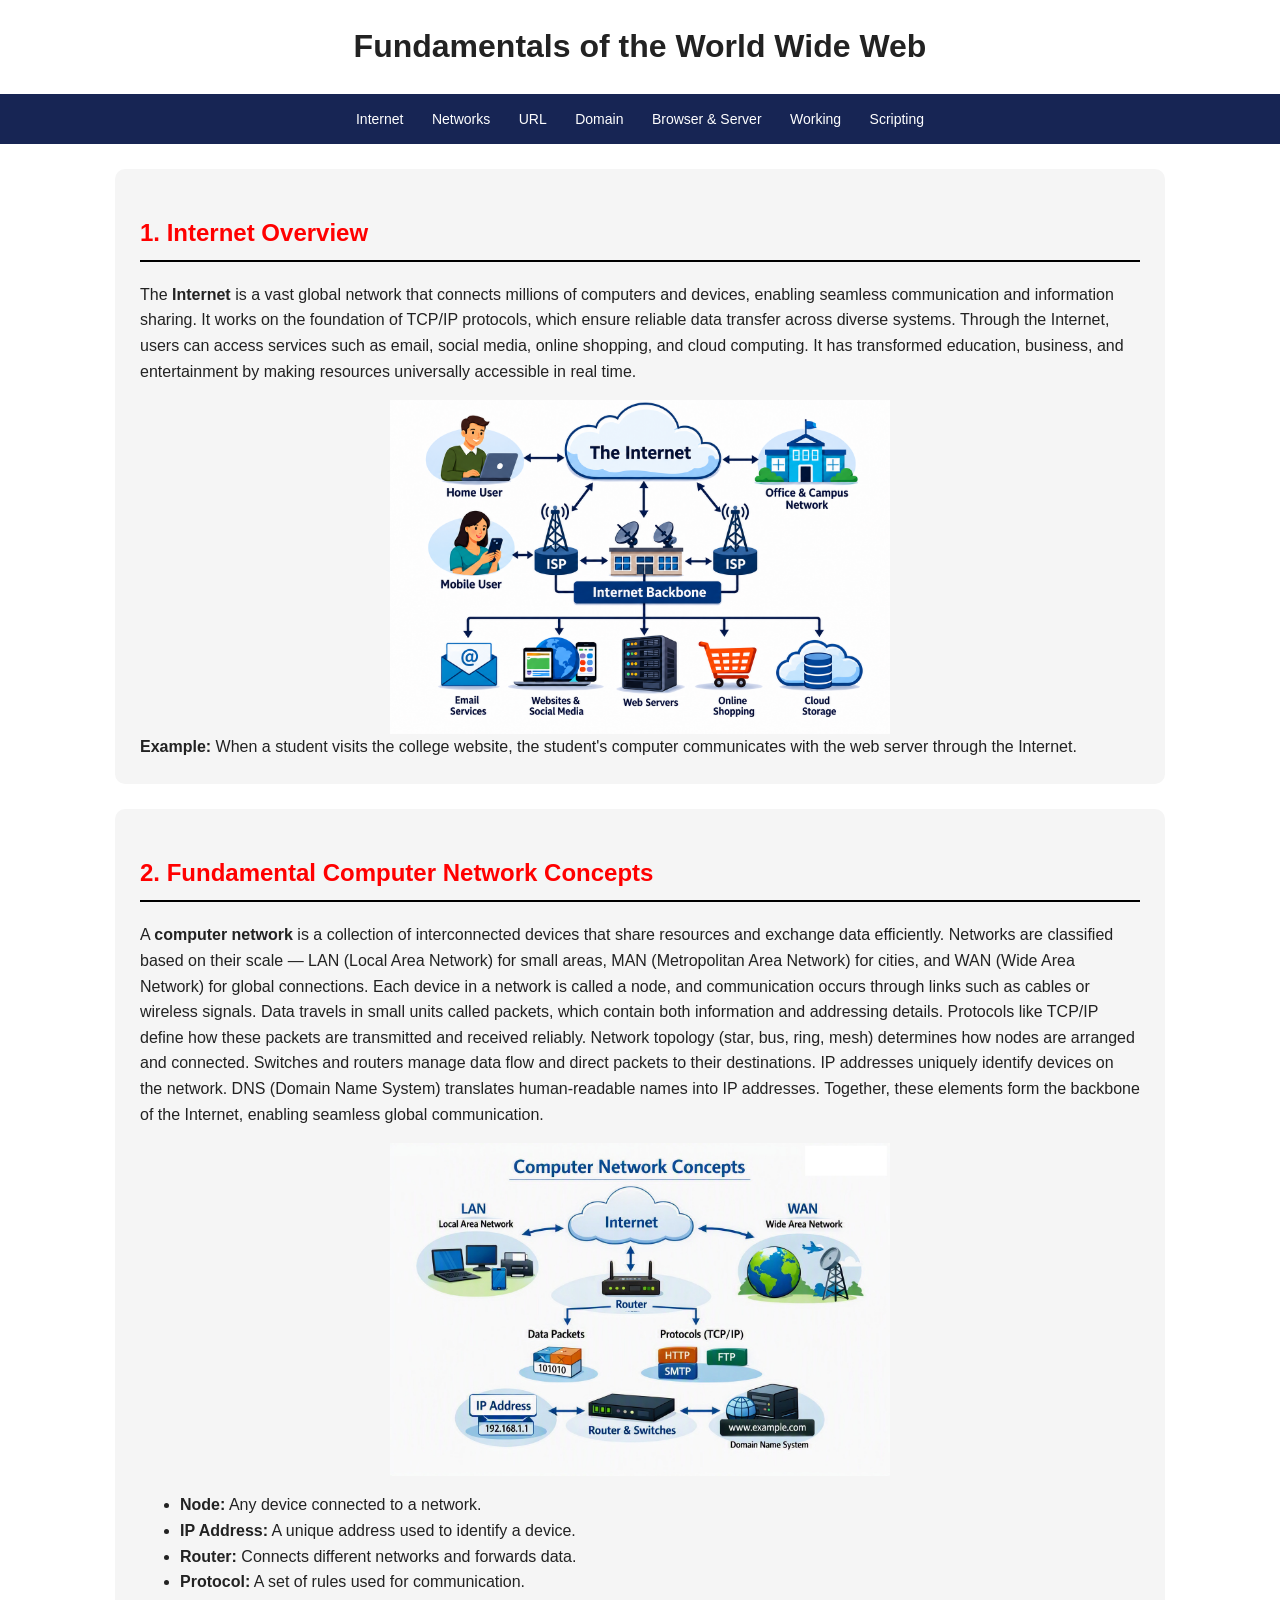
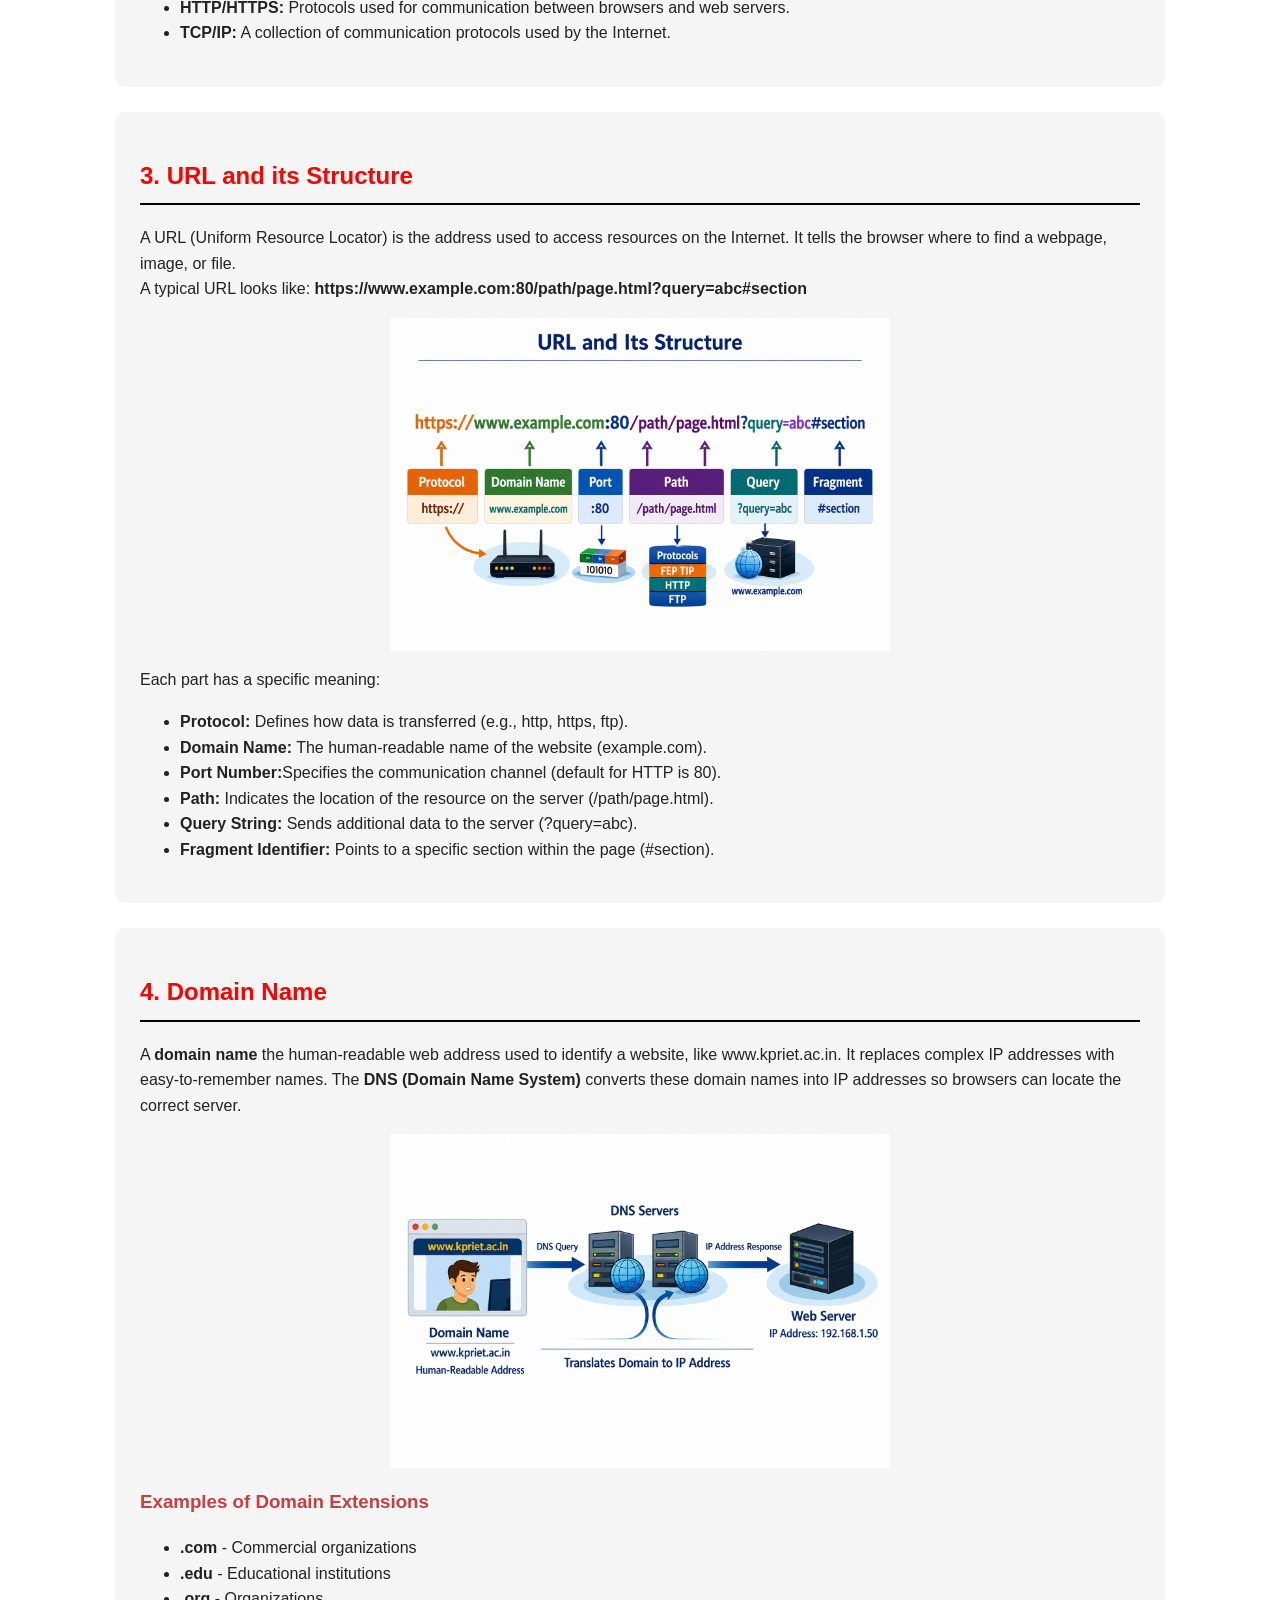
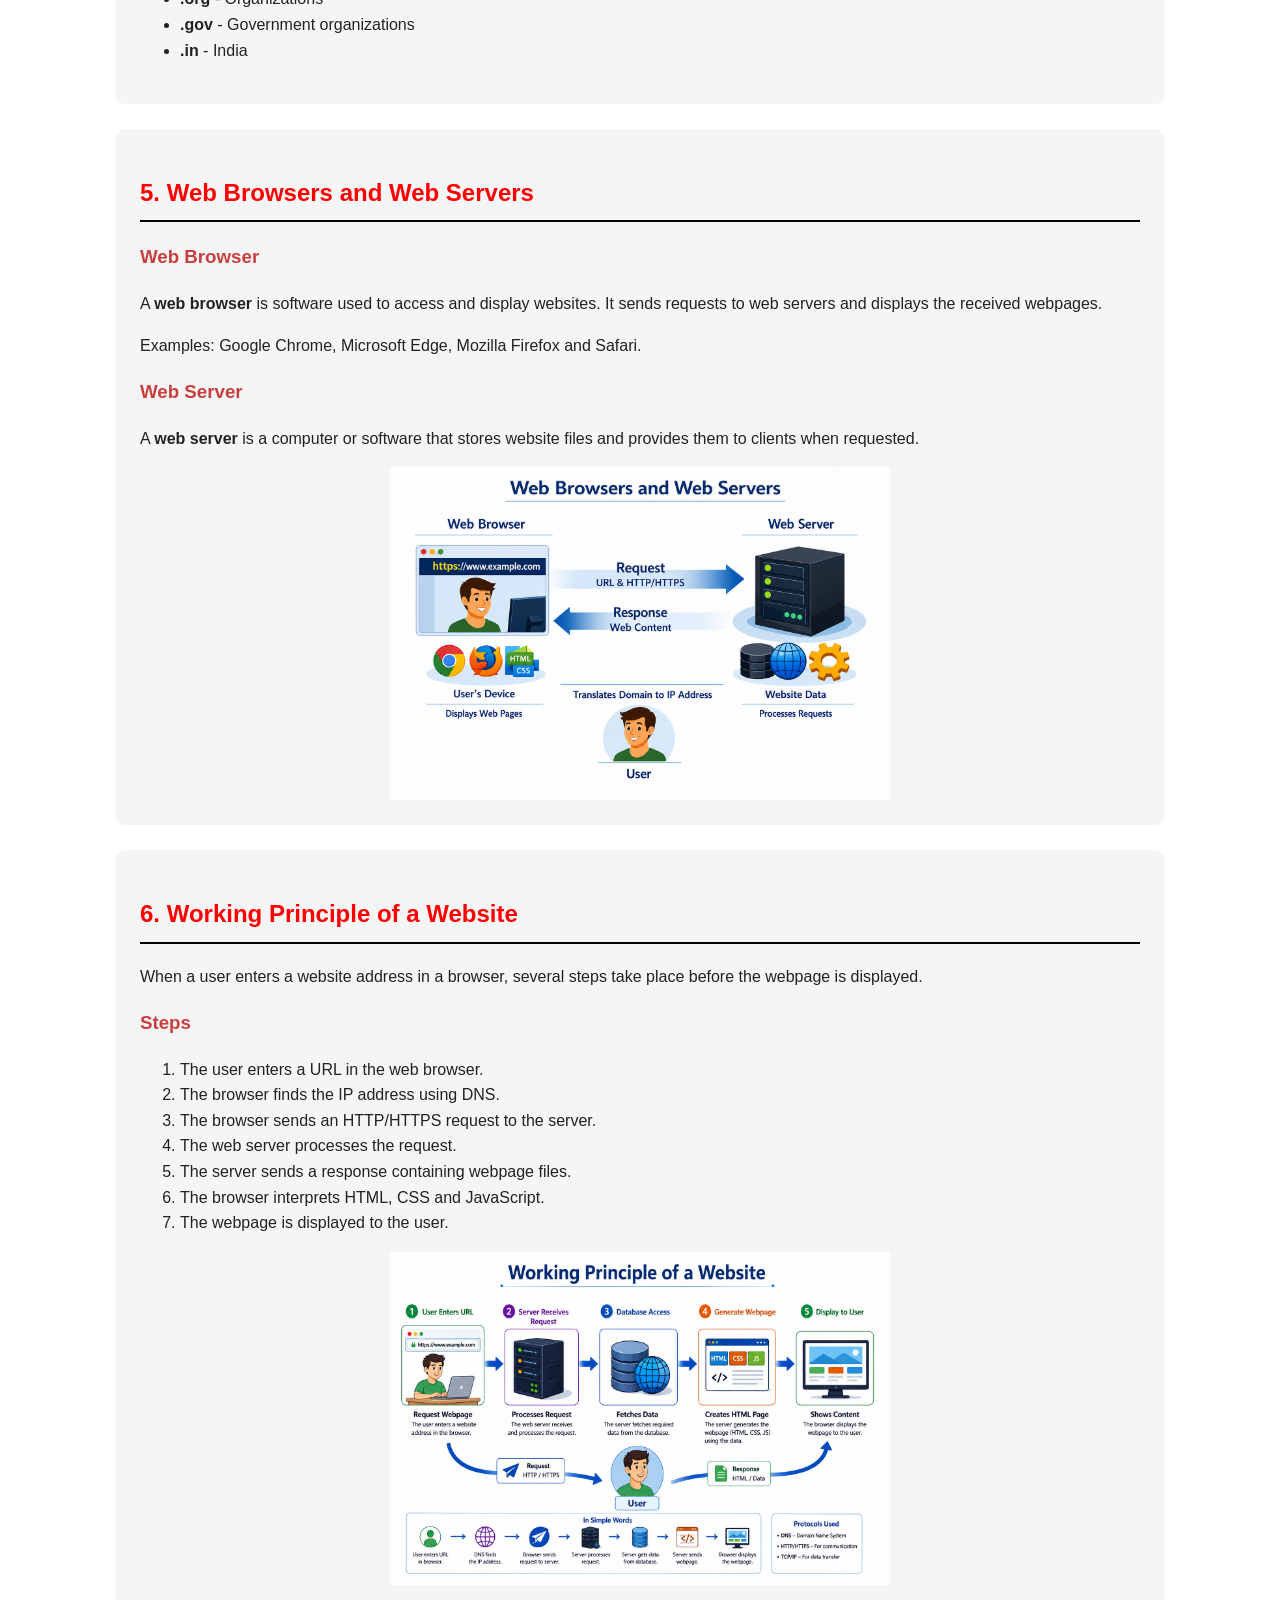
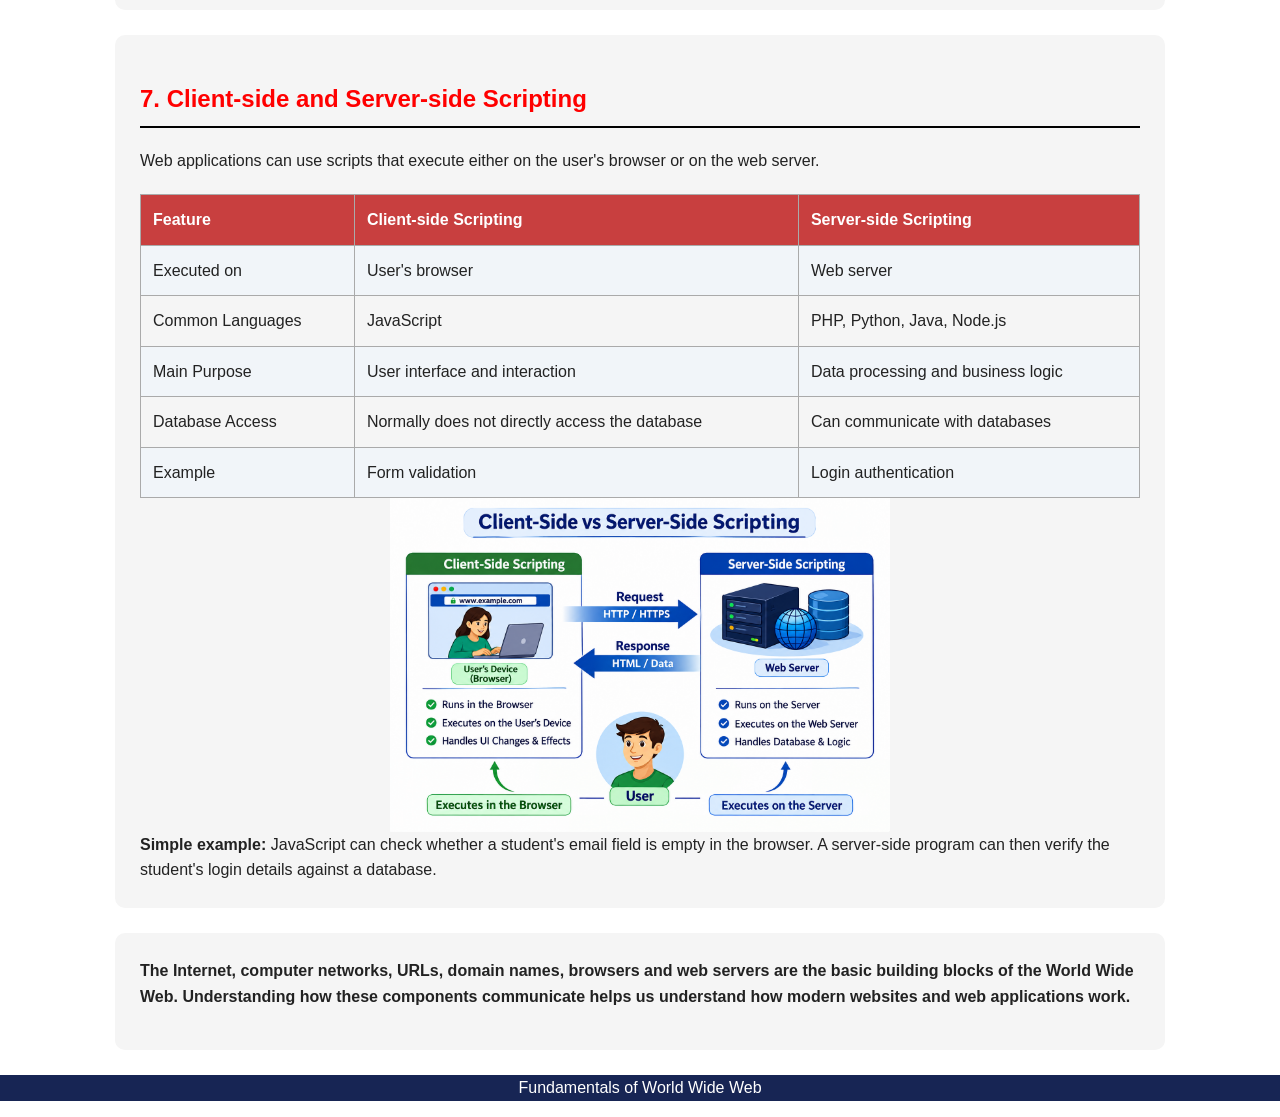
==== Basics-World Wide Web/index.html @ d7592e91 "Add web programming lab programs" ====
<!DOCTYPE html>
<html lang="en">
<head>
    <meta charset="UTF-8">
    <meta name="viewport" content="width=device-width, initial-scale=1.0">
    <title>World Wide Web</title>

    <style>
        body {
            font-family: Arial, sans-serif;
            margin: 0;
            background-color:white;
            color: #222;
            line-height: 1.6;
        }
        header{
            text-align: center;
        }

        nav {
            background-color: #172554;
            text-align: center;
            padding: 12px;
        }

        nav a {
            color: white;
            text-decoration: none;
            margin: 0 12px;
            font-size: 14px;
        }
        section {
            background-color:whitesmoke;
            margin: 25px auto;
            padding: 25px;
            max-width: 1000px;
            border-radius: 10px;
        }
        h2 {
            color: Red;
            border-bottom: 2px solid black;
            padding-bottom: 8px;
        }

        h3 {
            color:rgb(200, 63, 63);
        }
        img{
            display: block;
            margin-left: auto;
            margin-right: auto;
            width: 50%;

        }


        table {
            width: 100%;
            border-collapse: collapse;
            margin-top: 20px;
        }

        th, td {
            border: 1px solid #aaa;
            padding: 12px;
            text-align: left;
        }

        th {
            background-color:rgb(200, 63, 63);
            color: white;
        }

        tr:nth-child(even) {
            background-color: #f1f5f9;
        }
        footer{
        
            height: auto;
            background:#172554;
            text-align: center;
            color: white;

        }
    </style>
</head>

<body>

    <!-- Header -->
    <header>
        <h1>Fundamentals of the World Wide Web</h1>
        
    </header>

    <!-- Navigation -->
    <nav>
        <a href="#internet">Internet</a>
        <a href="#network">Networks</a>
        <a href="#url">URL</a>
        <a href="#domain">Domain</a>
        <a href="#browser">Browser & Server</a>
        <a href="#working">Working</a>
        <a href="#scripting">Scripting</a>
    </nav>


    <!-- 1. Internet Overview -->
    <section id="internet">
        <h2>1. Internet Overview</h2>

        <p>
            The <b>Internet</b> is a vast global network that connects 
            millions of computers and devices, enabling seamless communication and 
            information sharing. It works on the foundation of TCP/IP protocols, 
            which ensure reliable data transfer across diverse systems. 
            Through the Internet, users can access services such as email, 
            social media, online shopping, and cloud computing. 
            It has transformed education, business, and entertainment by making resources universally accessible in real time.
        </p>
        <img src="images\Internet.png" alt="Internet " width="500px">

        <div class="note">
            <b>Example:</b> When a student visits the college website,
            the student's computer communicates with the web server through
            the Internet.
        </div>
    </section>


    <!-- 2. Network Concepts -->
    <section id="network">
        <h2>2. Fundamental Computer Network Concepts</h2>

        <p>
            A <b>computer network</b> is a collection of interconnected devices that share resources and exchange data efficiently.
Networks are classified based on their scale — LAN (Local Area Network) for small areas, MAN (Metropolitan Area Network) for cities, and WAN (Wide Area Network) for global connections.
Each device in a network is called a node, and communication occurs through links such as cables or wireless signals.
Data travels in small units called packets, which contain both information and addressing details.
Protocols like TCP/IP define how these packets are transmitted and received reliably.
Network topology (star, bus, ring, mesh) determines how nodes are arranged and connected.
Switches and routers manage data flow and direct packets to their destinations.
IP addresses uniquely identify devices on the network.
DNS (Domain Name System) translates human-readable names into IP addresses.
Together, these elements form the backbone of the Internet, enabling seamless global communication.
        </p>
        <img src="images\F_of_CN.png" alt="Fundamentals of CN" width="500px">
        <ul>
            <li><b>Node:</b> Any device connected to a network.</li>
            <li><b>IP Address:</b> A unique address used to identify a device.</li>
            <li><b>Router:</b> Connects different networks and forwards data.</li>
            <li><b>Protocol:</b> A set of rules used for communication.</li>
            <li><b>HTTP/HTTPS:</b> Protocols used for communication between browsers and web servers.</li>
            <li><b>TCP/IP:</b> A collection of communication protocols used by the Internet.</li>
        </ul>

    </section>


    <!-- 3. URL -->
    <section id="url">
        <h2>3. URL and its Structure</h2>
        <p>A URL (Uniform Resource Locator) is the address used to access resources on the Internet.
It tells the browser where to find a webpage, image, or file.<br>
A typical URL looks like:
<b>https://www.example.com:80/path/page.html?query=abc#section </b> </p>

<img src="images\URL..png" alt="URL" width="500px">  
<p>Each part has a specific meaning:</p>
<ul>
    <li><b>Protocol:</b> Defines how data is transferred (e.g., http, https, ftp).</li>
    <li><b>Domain Name:</b> The human-readable name of the website (example.com).</li>
    <li><b>Port Number:</b>Specifies the communication channel (default for HTTP is 80).</li>
    <li><b>Path:</b> Indicates the location of the resource on the server (/path/page.html).
    <li><b>Query String:</b> Sends additional data to the server (?query=abc).</li>
    <li><b>Fragment Identifier:</b> Points to a specific section within the page (#section).</li>

    </ul>      
    </section>

    <!-- 4. Domain Name -->
    <section id="domain">
        <h2>4. Domain Name</h2>
        <p>
            A <b>domain name </b> the human-readable web address used to identify a website, like www.kpriet.ac.in.
            It replaces complex IP addresses with easy-to-remember names.
            The <b>DNS (Domain Name System)</b> converts these domain names into IP addresses so browsers can locate the correct server.
        </p>

        <img src="images\DomainName.png"alt="Domain Name" width="500px">

        <h3>Examples of Domain Extensions</h3>
        <ul>
            <li><b>.com</b> - Commercial organizations</li>
            <li><b>.edu</b> - Educational institutions</li>
            <li><b>.org</b> - Organizations</li>
            <li><b>.gov</b> - Government organizations</li>
            <li><b>.in</b> - India</li>
        </ul>
    </section>


    <!-- 5. Browser and Server -->
    <section id="browser">
        <h2>5. Web Browsers and Web Servers</h2>
        <h3>Web Browser</h3>
        <p>
            A <b>web browser</b> is software used to access and display
            websites. It sends requests to web servers and displays the
            received webpages.
        </p>
        <p>
            Examples: Google Chrome, Microsoft Edge, Mozilla Firefox and Safari.
        </p>
        <h3>Web Server</h3>
        <p>
            A <b>web server</b> is a computer or software that stores
            website files and provides them to clients when requested.
        </p>
        <img src="images\WebBrowers&Serverspng.png" alt="WebBrowser&Server"width="500px">
        
    </section>


    <!-- 6. Working Principle -->
    <section id="working">
        <h2>6. Working Principle of a Website</h2>

        <p>
            When a user enters a website address in a browser, several
            steps take place before the webpage is displayed.
        </p>

        <h3>Steps</h3>

        <ol>
            <li>The user enters a URL in the web browser.</li>
            <li>The browser finds the IP address using DNS.</li>
            <li>The browser sends an HTTP/HTTPS request to the server.</li>
            <li>The web server processes the request.</li>
            <li>The server sends a response containing webpage files.</li>
            <li>The browser interprets HTML, CSS and JavaScript.</li>
            <li>The webpage is displayed to the user.</li>
        </ol>

        <img src="images\WorkingOfWebsite.png" alt="Working" width="500px">
    </section>


    <!-- 7. Client vs Server -->
    <section id="scripting">
        <h2>7. Client-side and Server-side Scripting</h2>

        <p>
            Web applications can use scripts that execute either on the
            user's browser or on the web server.
        </p>

        <div class="table-container">
            <table>
                <tr>
                    <th>Feature</th>
                    <th>Client-side Scripting</th>
                    <th>Server-side Scripting</th>
                </tr>

                <tr>
                    <td>Executed on</td>
                    <td>User's browser</td>
                    <td>Web server</td>
                </tr>

                <tr>
                    <td>Common Languages</td>
                    <td>JavaScript</td>
                    <td>PHP, Python, Java, Node.js</td>
                </tr>

                <tr>
                    <td>Main Purpose</td>
                    <td>User interface and interaction</td>
                    <td>Data processing and business logic</td>
                </tr>

                <tr>
                    <td>Database Access</td>
                    <td>Normally does not directly access the database</td>
                    <td>Can communicate with databases</td>
                </tr>

                <tr>
                    <td>Example</td>
                    <td>Form validation</td>
                    <td>Login authentication</td>
                </tr>
            </table>
        </div>
        <img src="images\Scripting.png" alt="Scripting" width="500px">
        

        <div class="note">
            <b>Simple example:</b> JavaScript can check whether a student's
            email field is empty in the browser. A server-side program can
            then verify the student's login details against a database.
        </div>
    </section>


    <!-- Conclusion -->
    <section
        <p>
           <b>The Internet, computer networks, URLs, domain names, browsers
            and web servers are the basic building blocks of the World Wide
            Web. Understanding how these components communicate helps us
            understand how modern websites and web applications work.</b>
        </p>
    </section>
    
    <footer>
        <p>Fundamentals of World Wide Web</p>
    </footer>
   



</body>
</html>
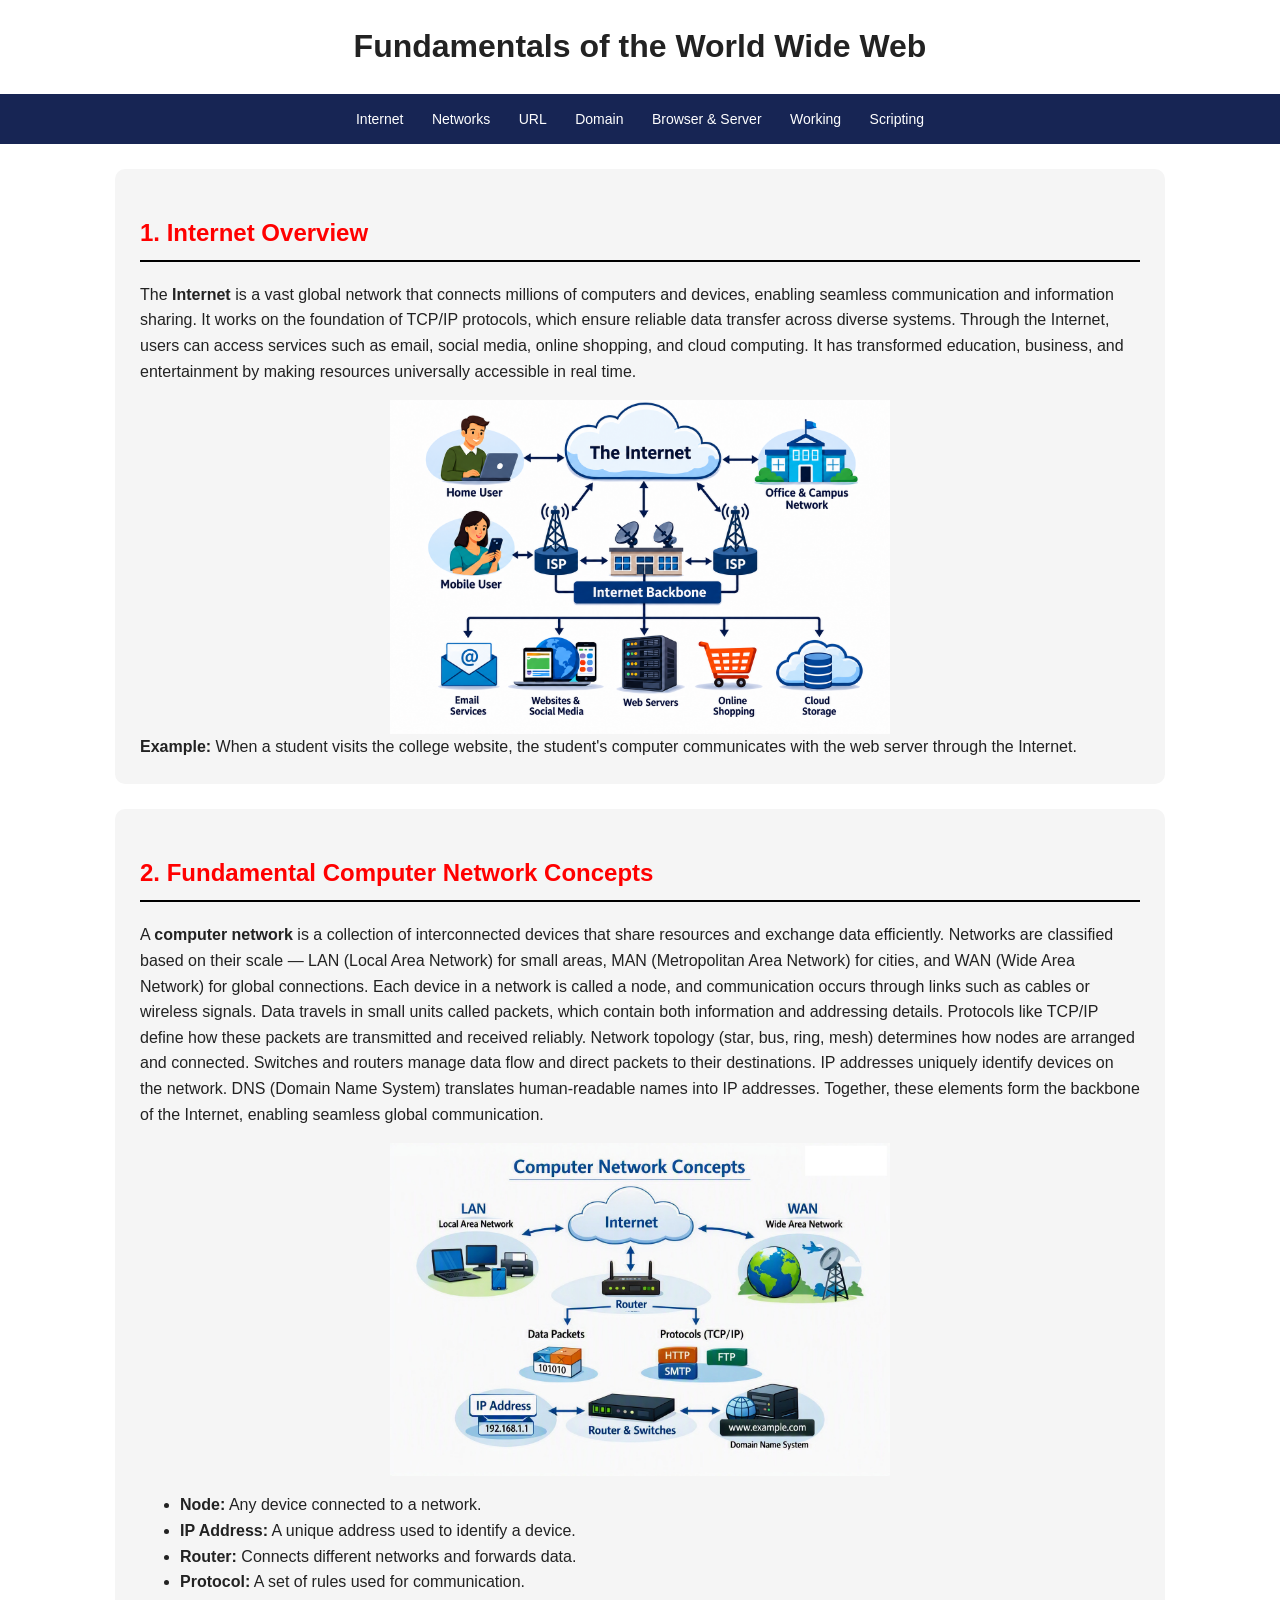
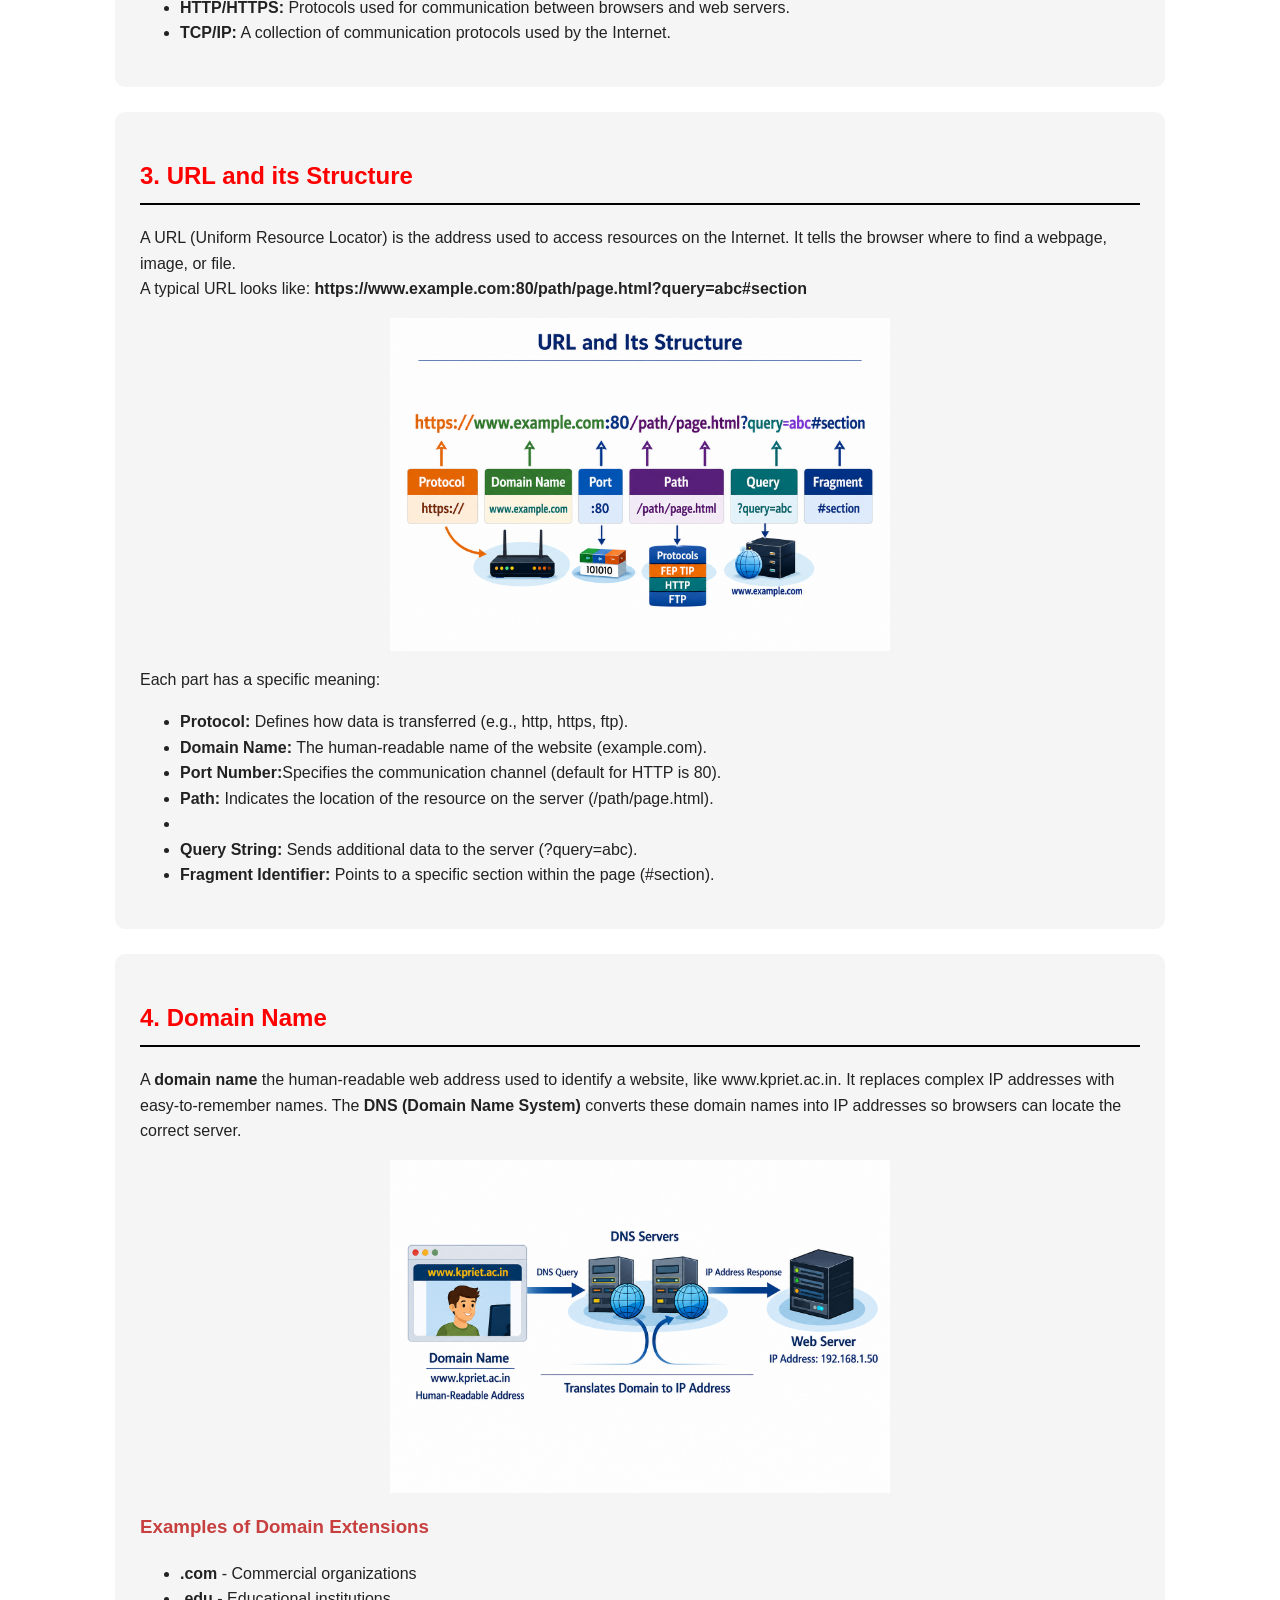
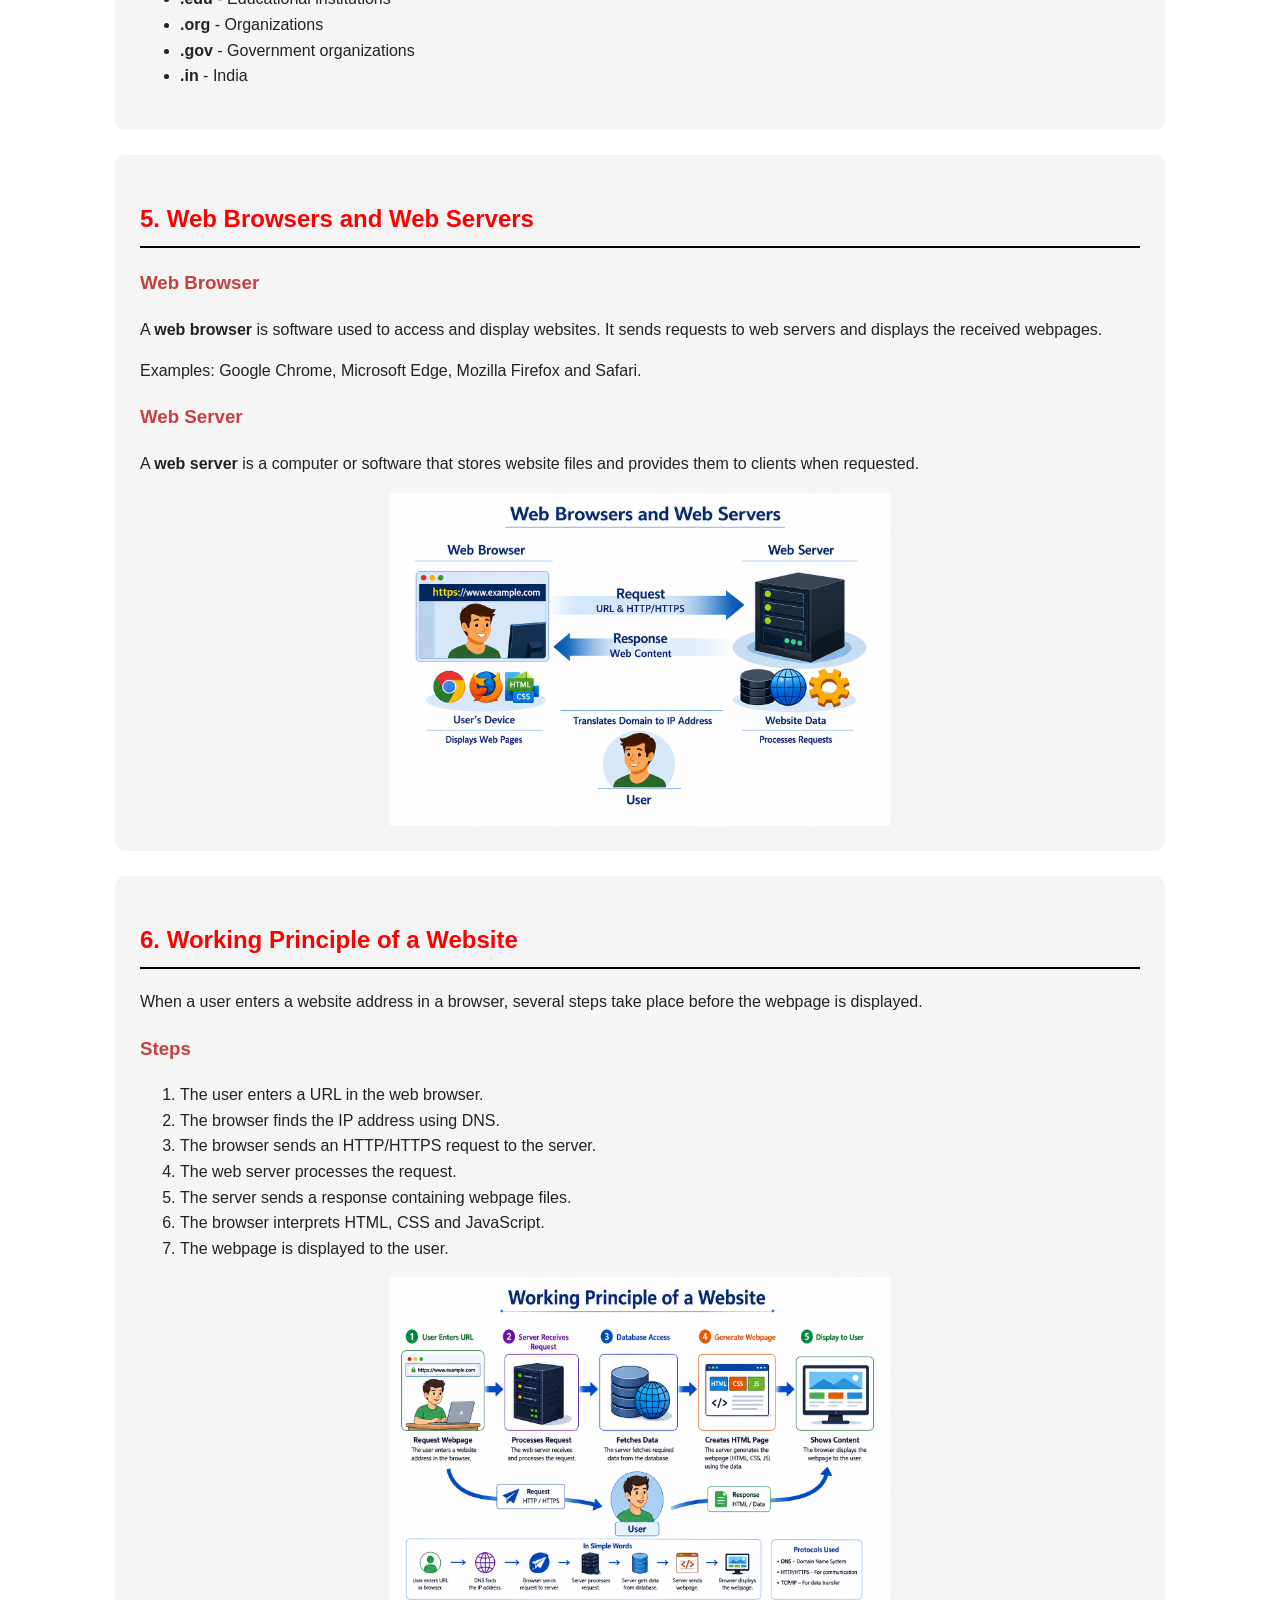
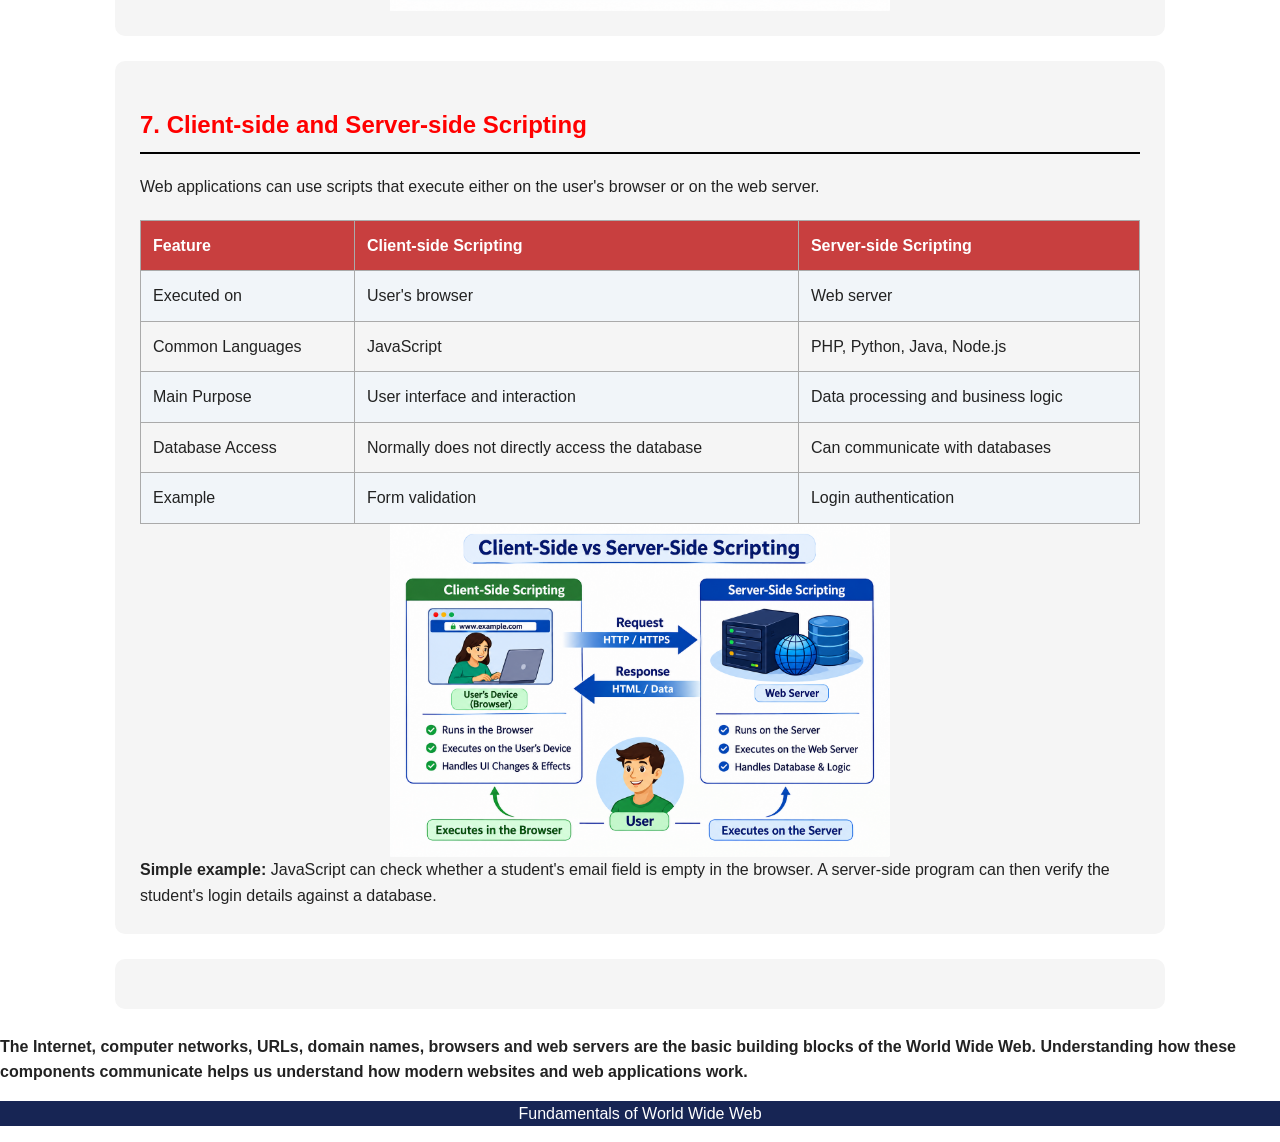
==== commit 0bc80747: "Update programs" ====
--- a/Basics-World Wide Web/index.html
+++ b/Basics-World Wide Web/index.html
@@ -171,7 +171,7 @@
     <li><b>Protocol:</b> Defines how data is transferred (e.g., http, https, ftp).</li>
     <li><b>Domain Name:</b> The human-readable name of the website (example.com).</li>
     <li><b>Port Number:</b>Specifies the communication channel (default for HTTP is 80).</li>
-    <li><b>Path:</b> Indicates the location of the resource on the server (/path/page.html).
+    <li><b>Path:</b> Indicates the location of the resource on the server (/path/page.html).<li>
     <li><b>Query String:</b> Sends additional data to the server (?query=abc).</li>
     <li><b>Fragment Identifier:</b> Points to a specific section within the page (#section).</li>
 
@@ -307,7 +307,7 @@
 
 
     <!-- Conclusion -->
-    <section
+    <section></section>
         <p>
            <b>The Internet, computer networks, URLs, domain names, browsers
             and web servers are the basic building blocks of the World Wide
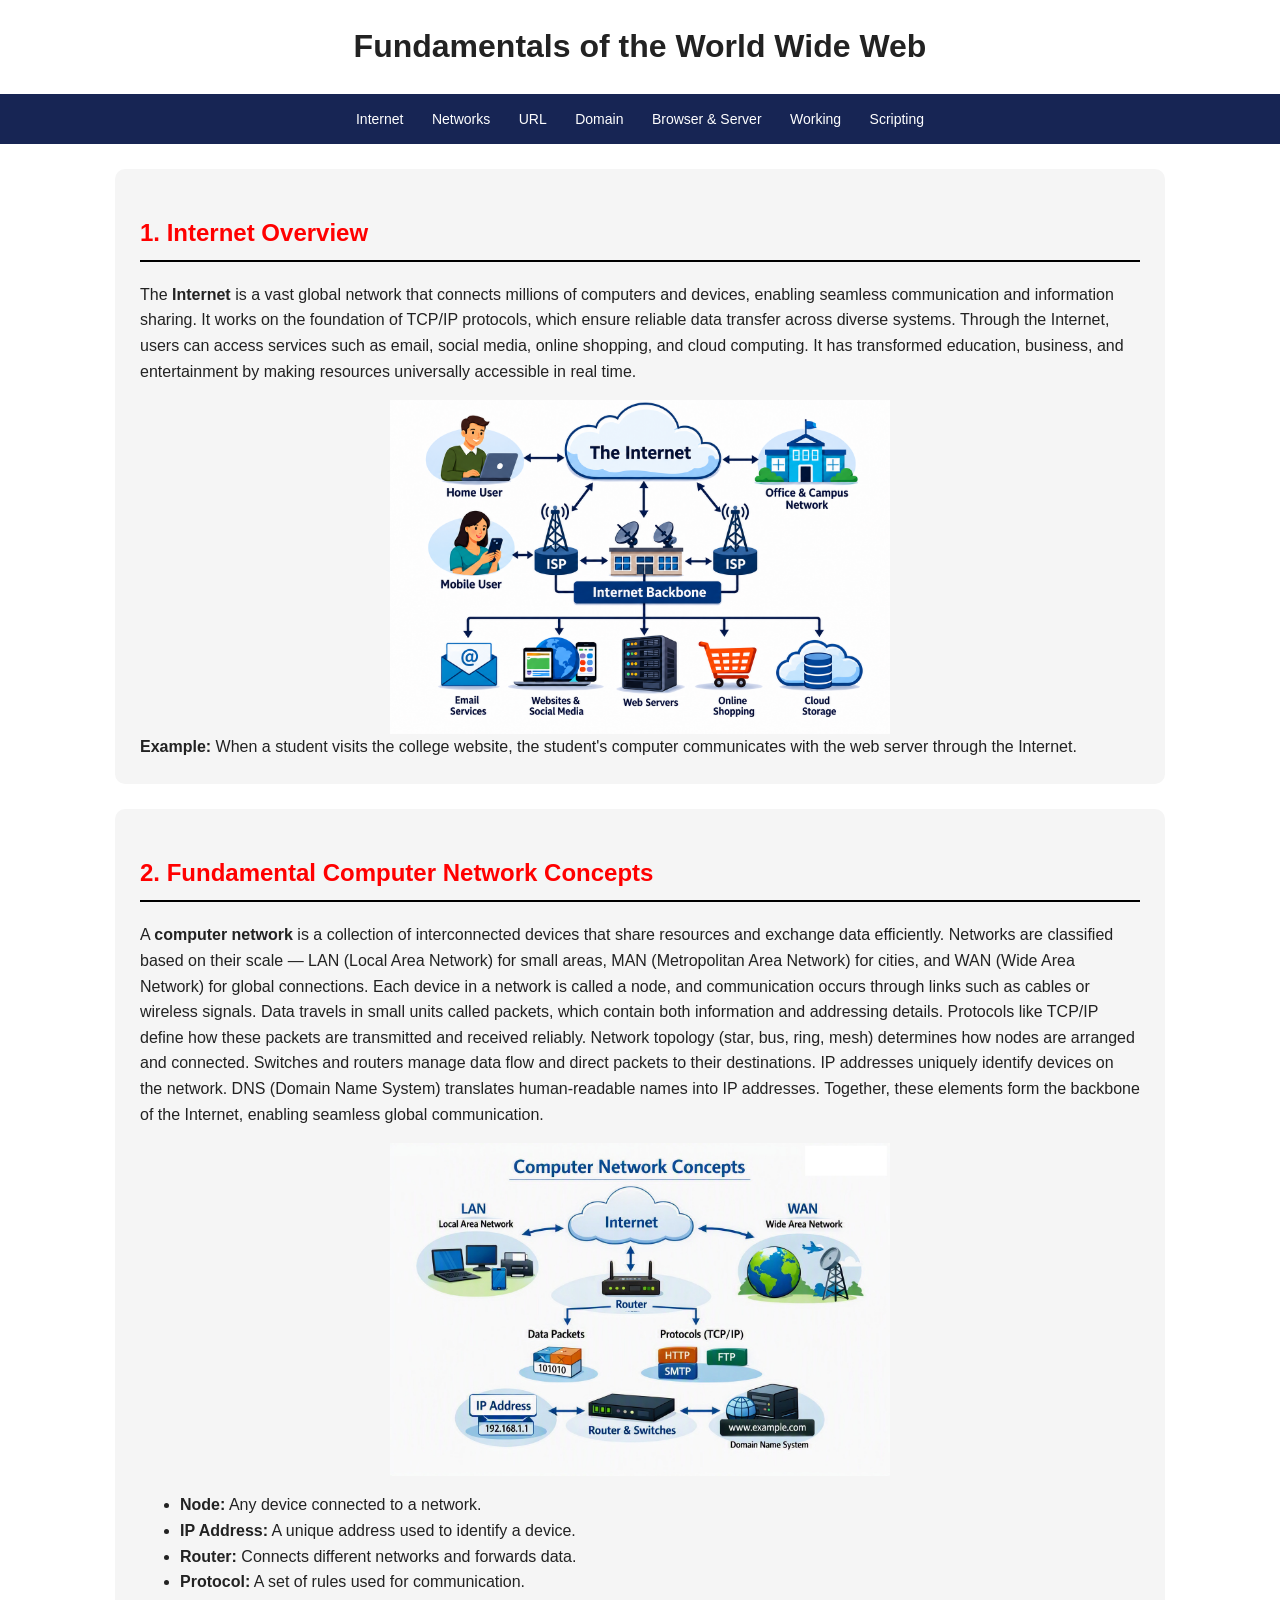
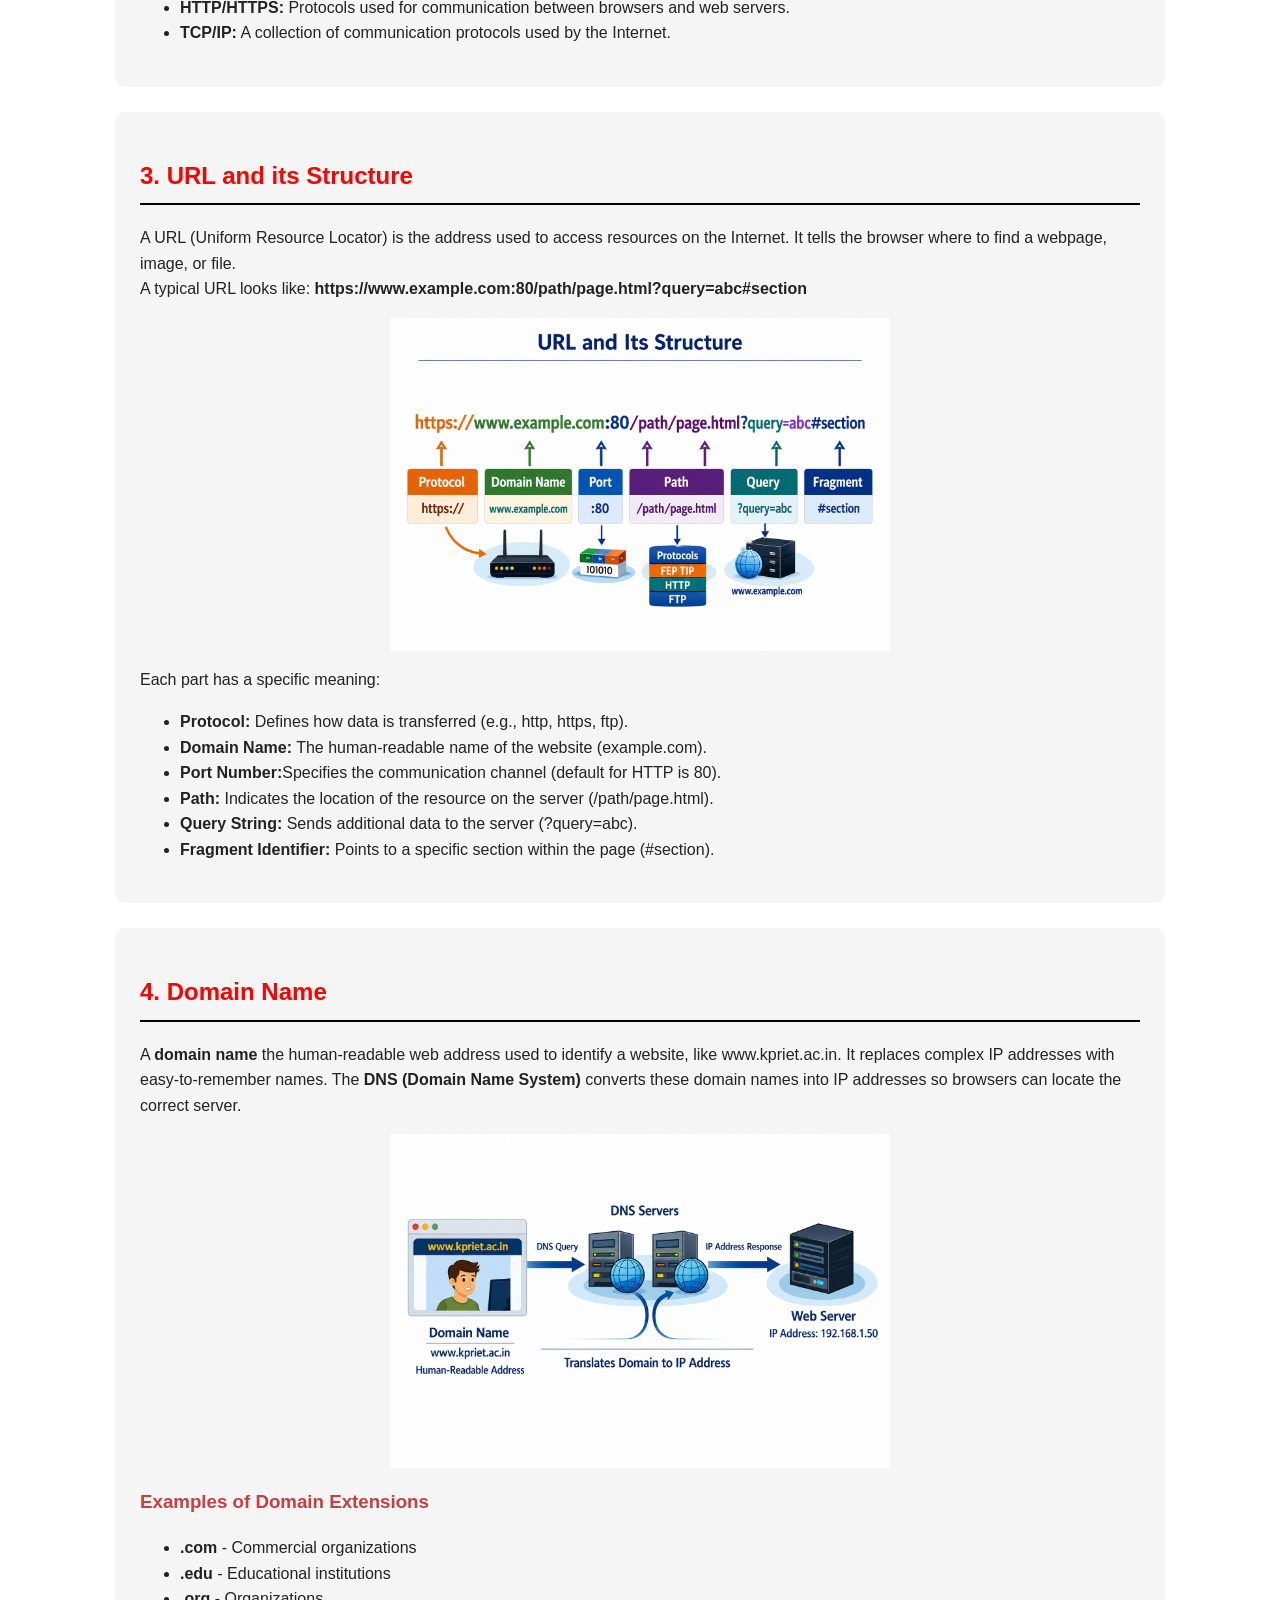
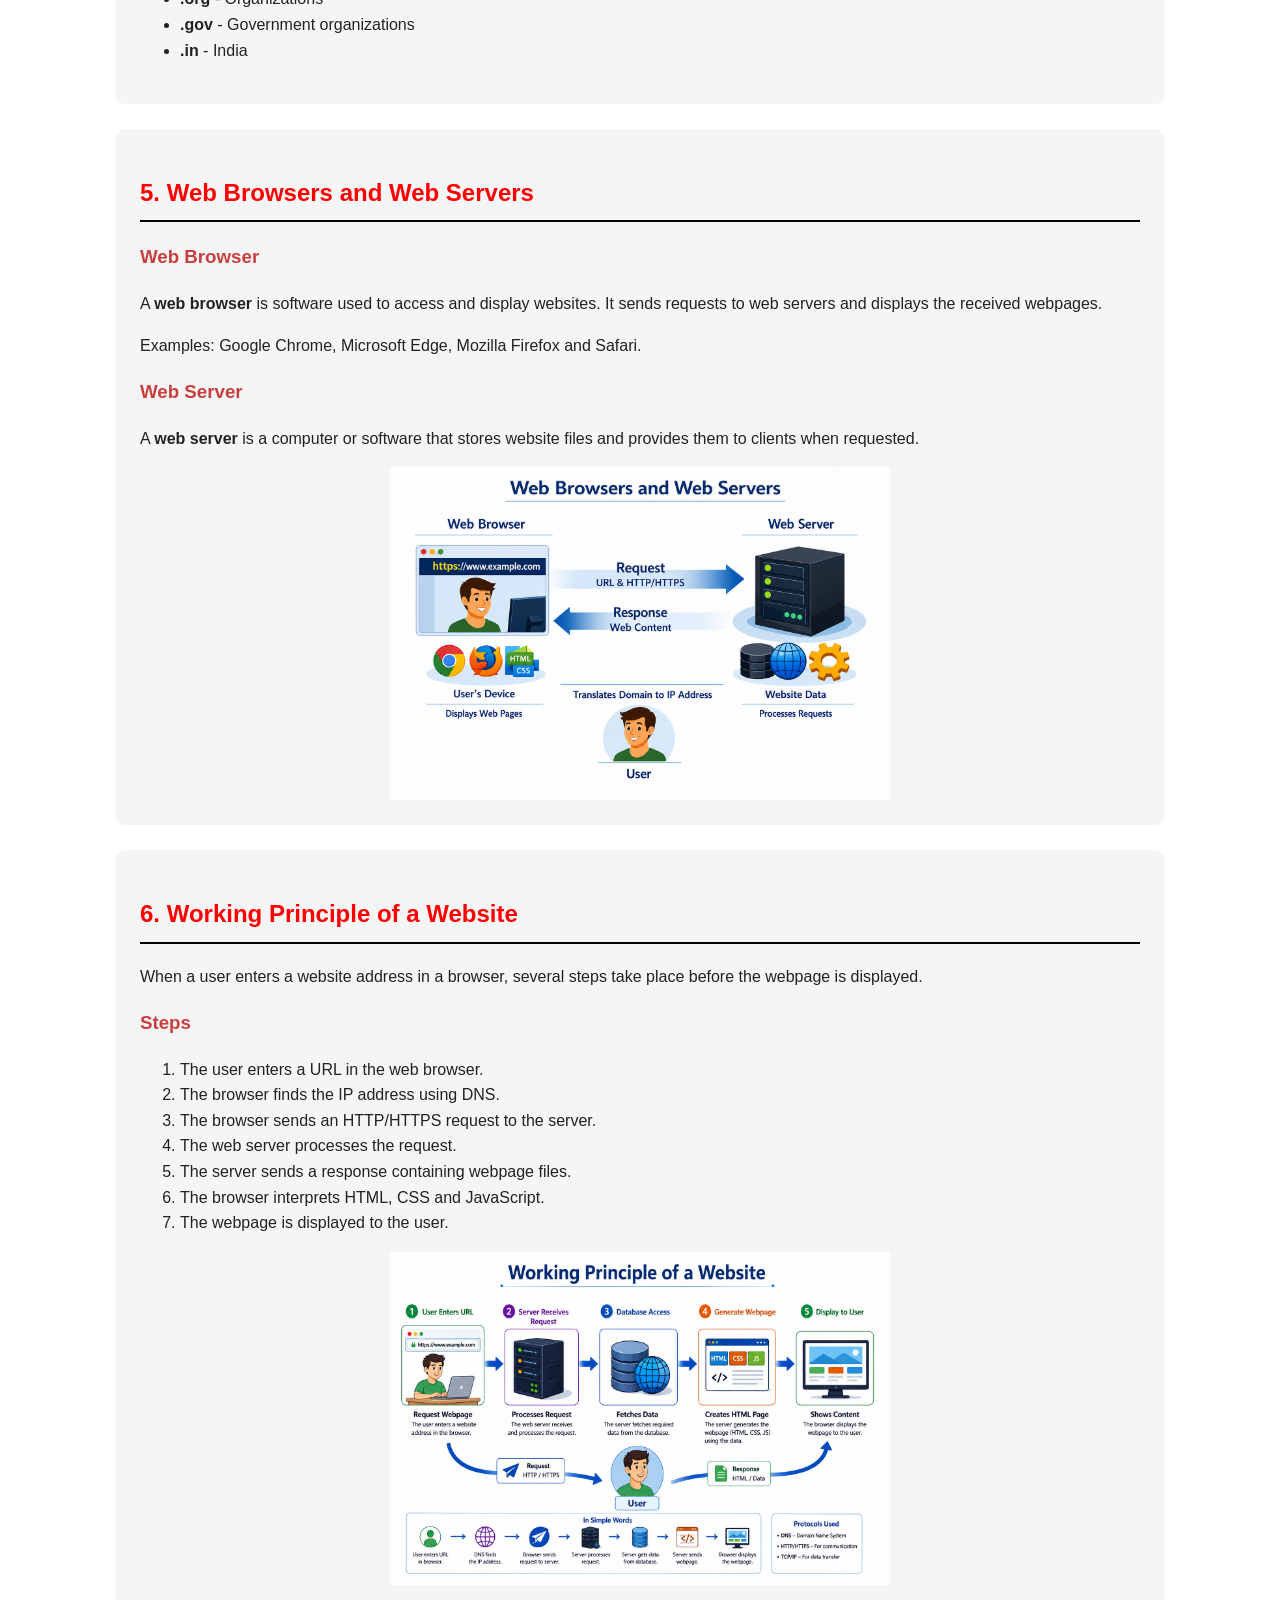
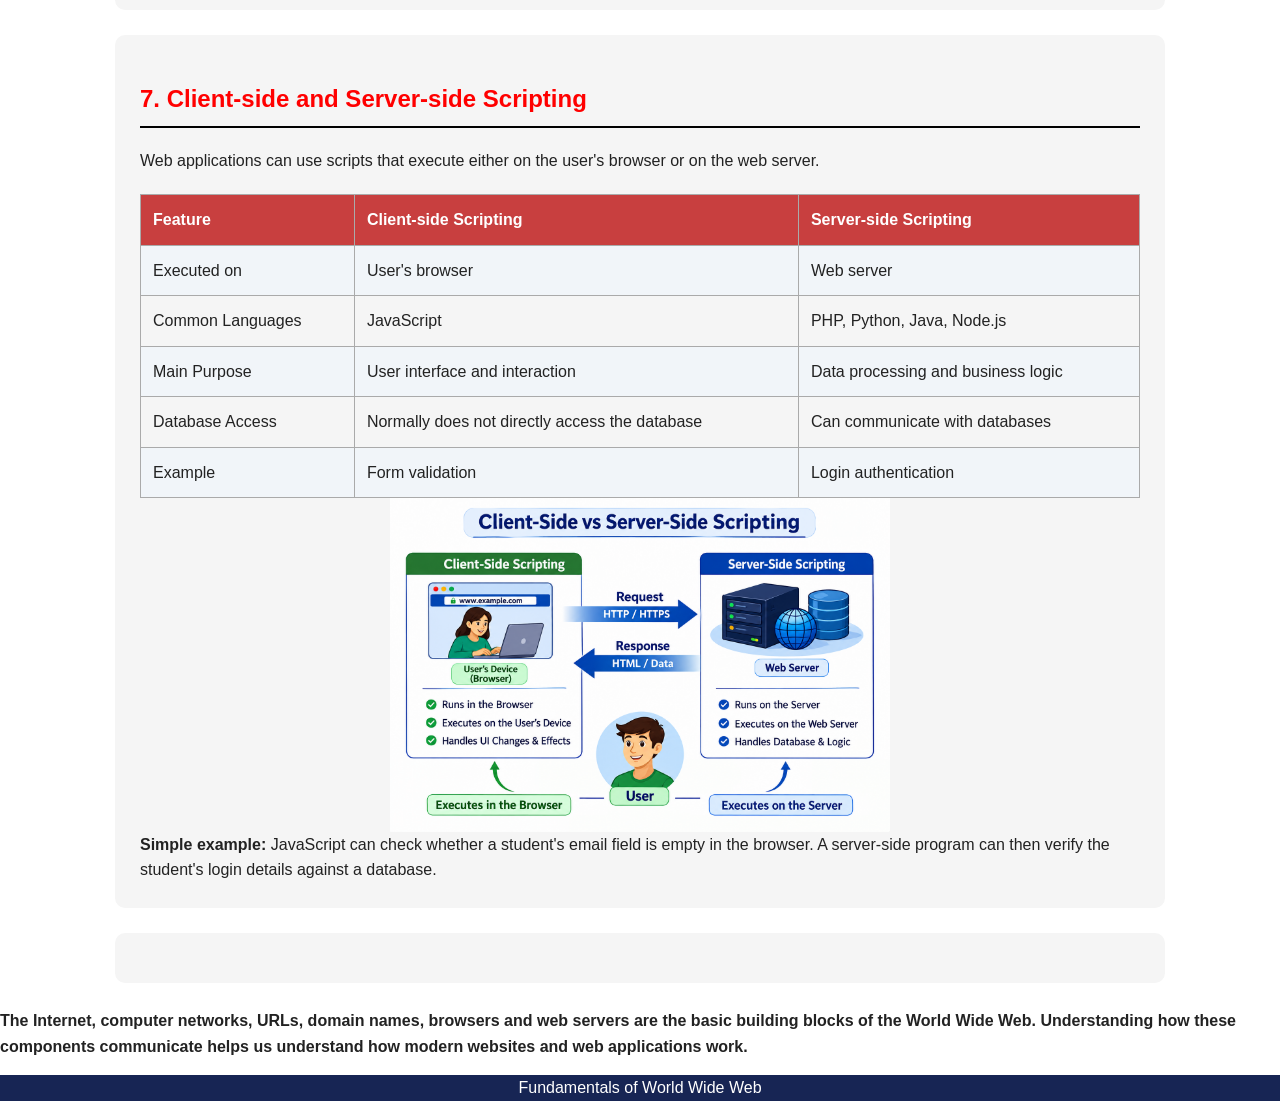
==== commit 7ced7e23: "Update programs" ====
--- a/Basics-World Wide Web/index.html
+++ b/Basics-World Wide Web/index.html
@@ -171,7 +171,7 @@
     <li><b>Protocol:</b> Defines how data is transferred (e.g., http, https, ftp).</li>
     <li><b>Domain Name:</b> The human-readable name of the website (example.com).</li>
     <li><b>Port Number:</b>Specifies the communication channel (default for HTTP is 80).</li>
-    <li><b>Path:</b> Indicates the location of the resource on the server (/path/page.html).<li>
+    <li><b>Path:</b> Indicates the location of the resource on the server (/path/page.html).</li>
     <li><b>Query String:</b> Sends additional data to the server (?query=abc).</li>
     <li><b>Fragment Identifier:</b> Points to a specific section within the page (#section).</li>
 
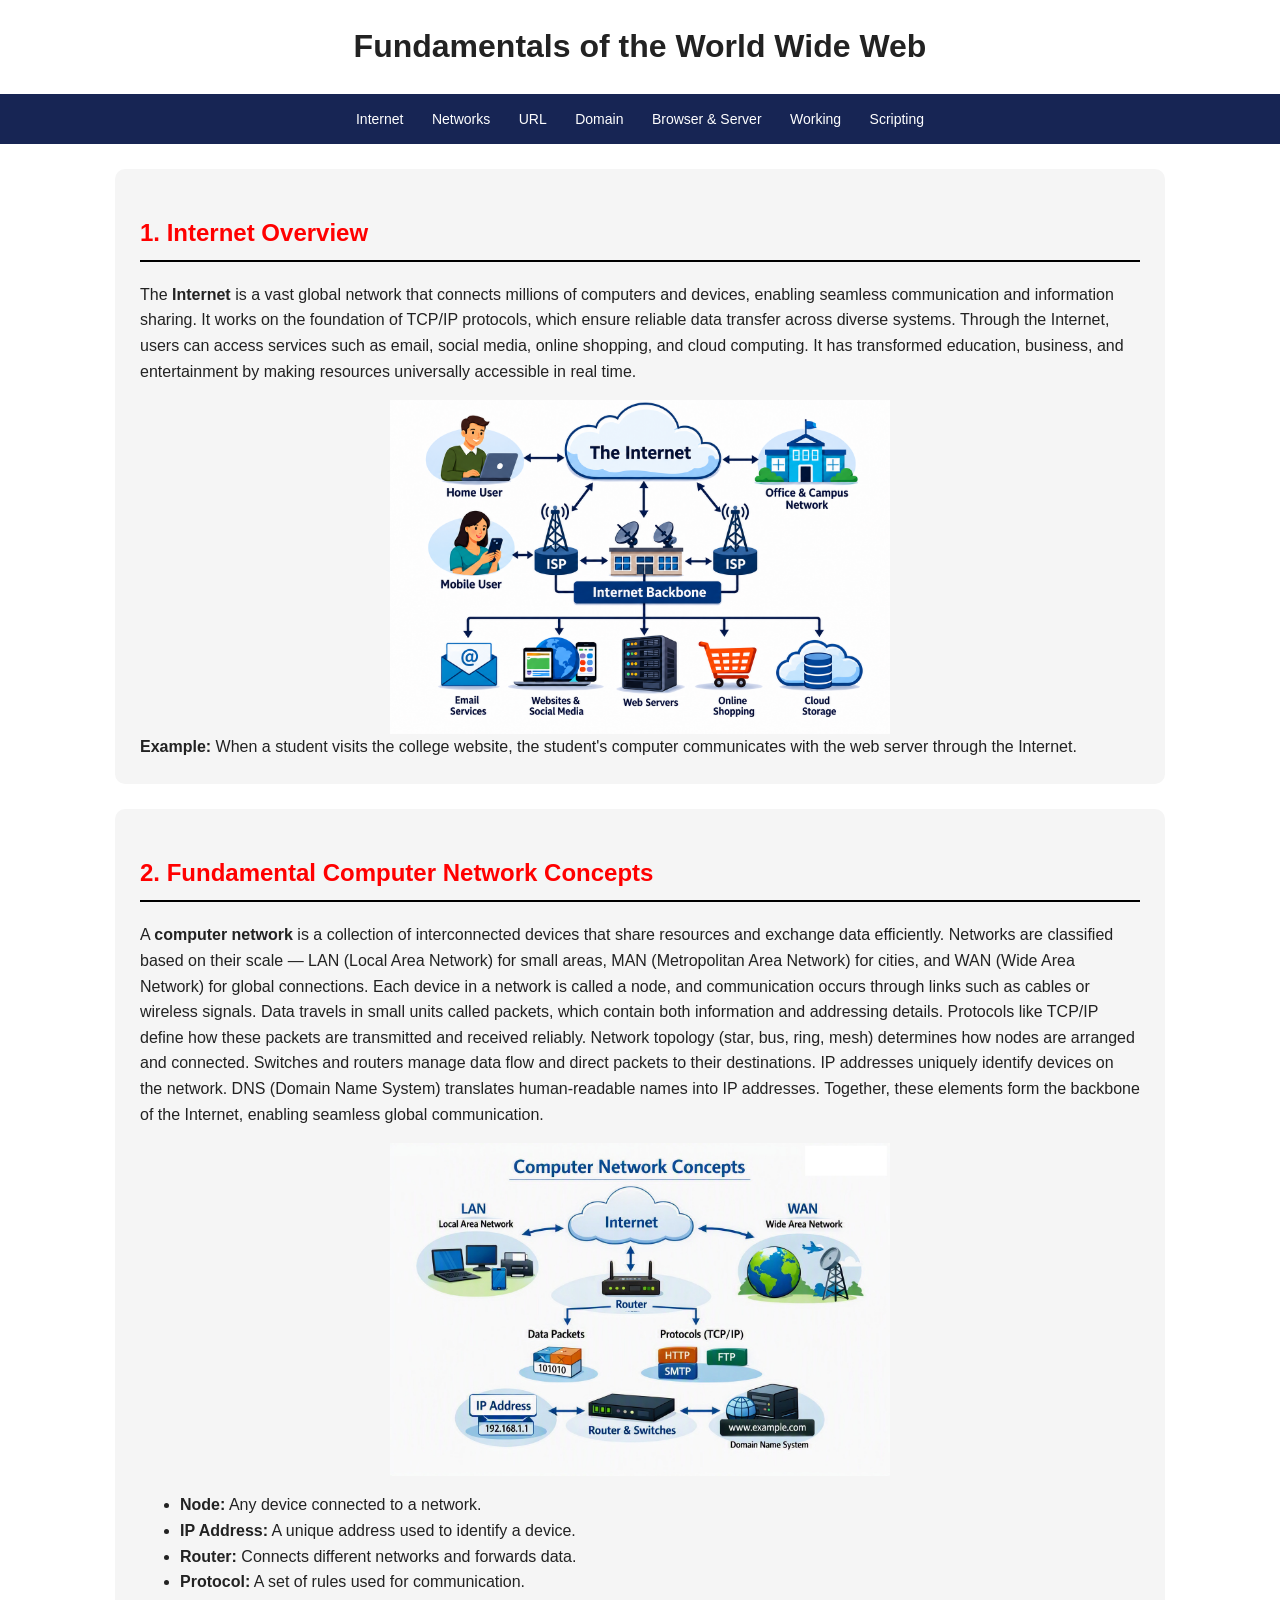
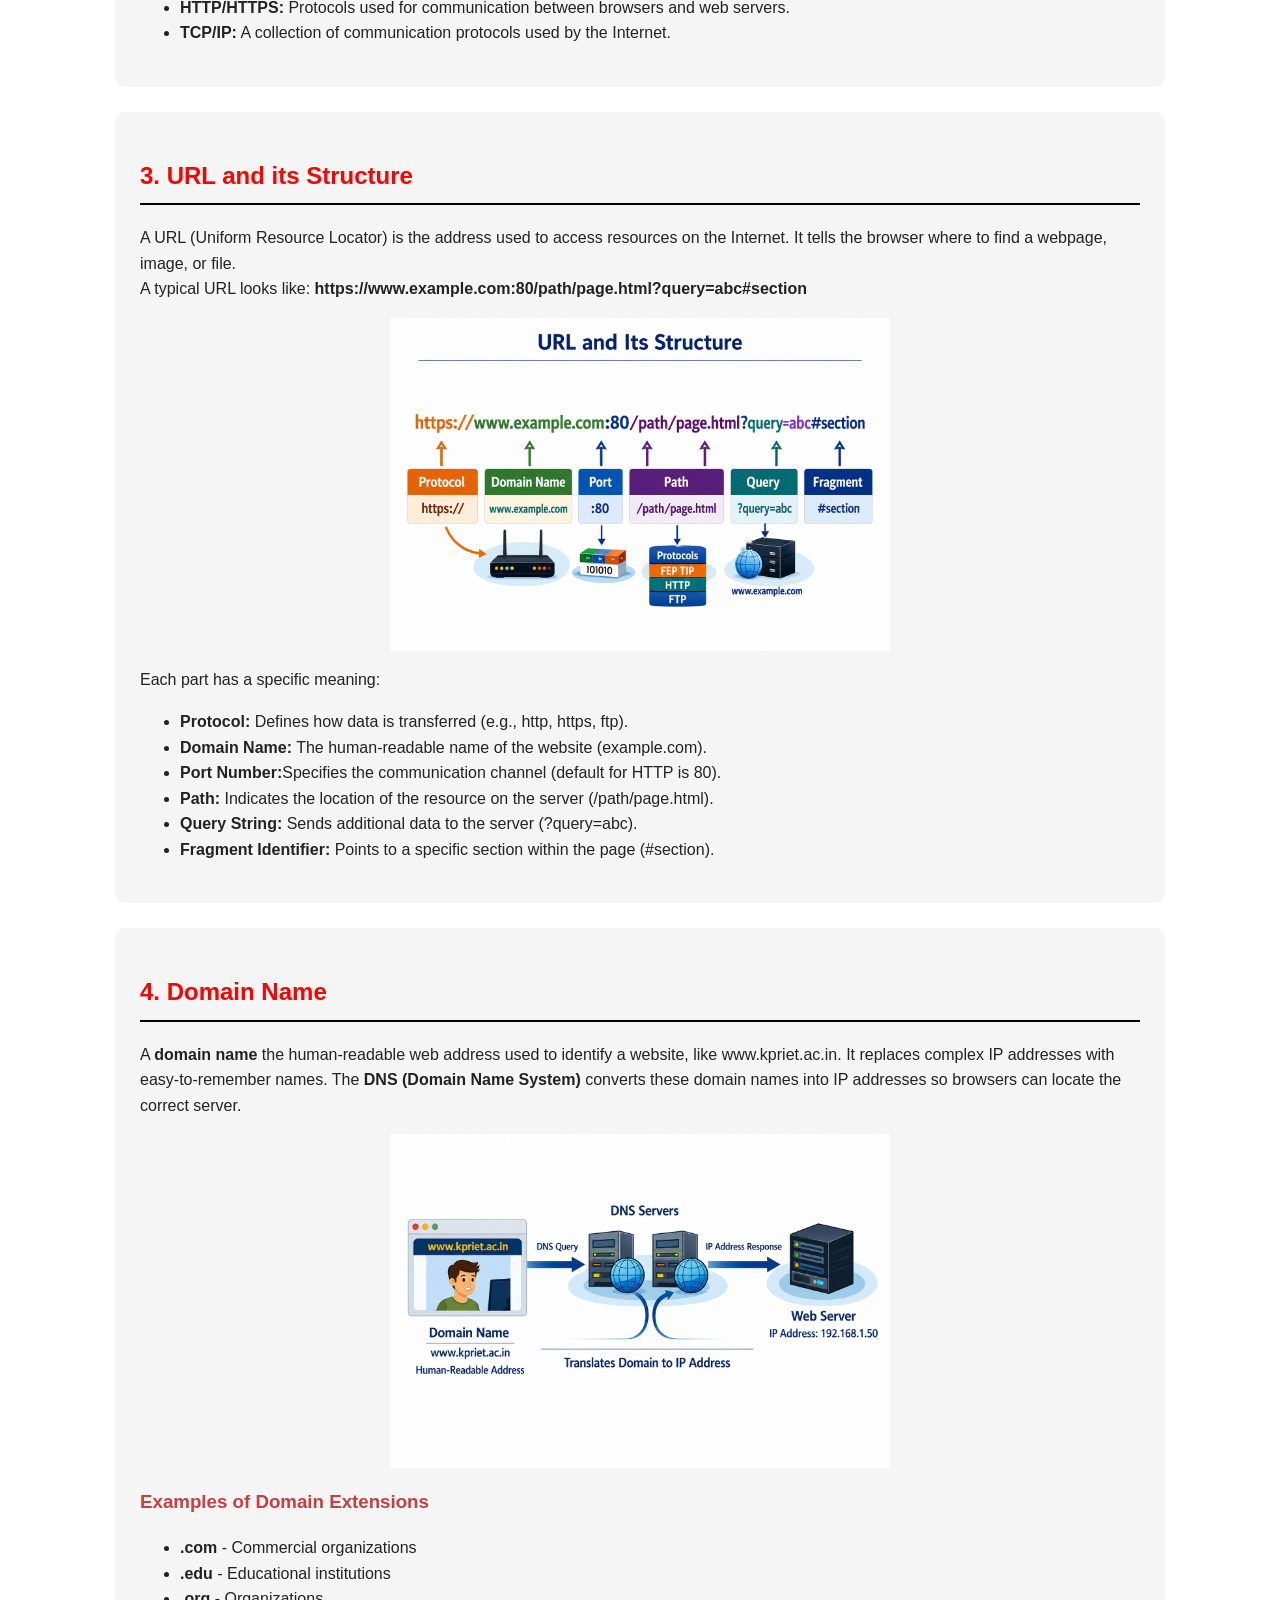
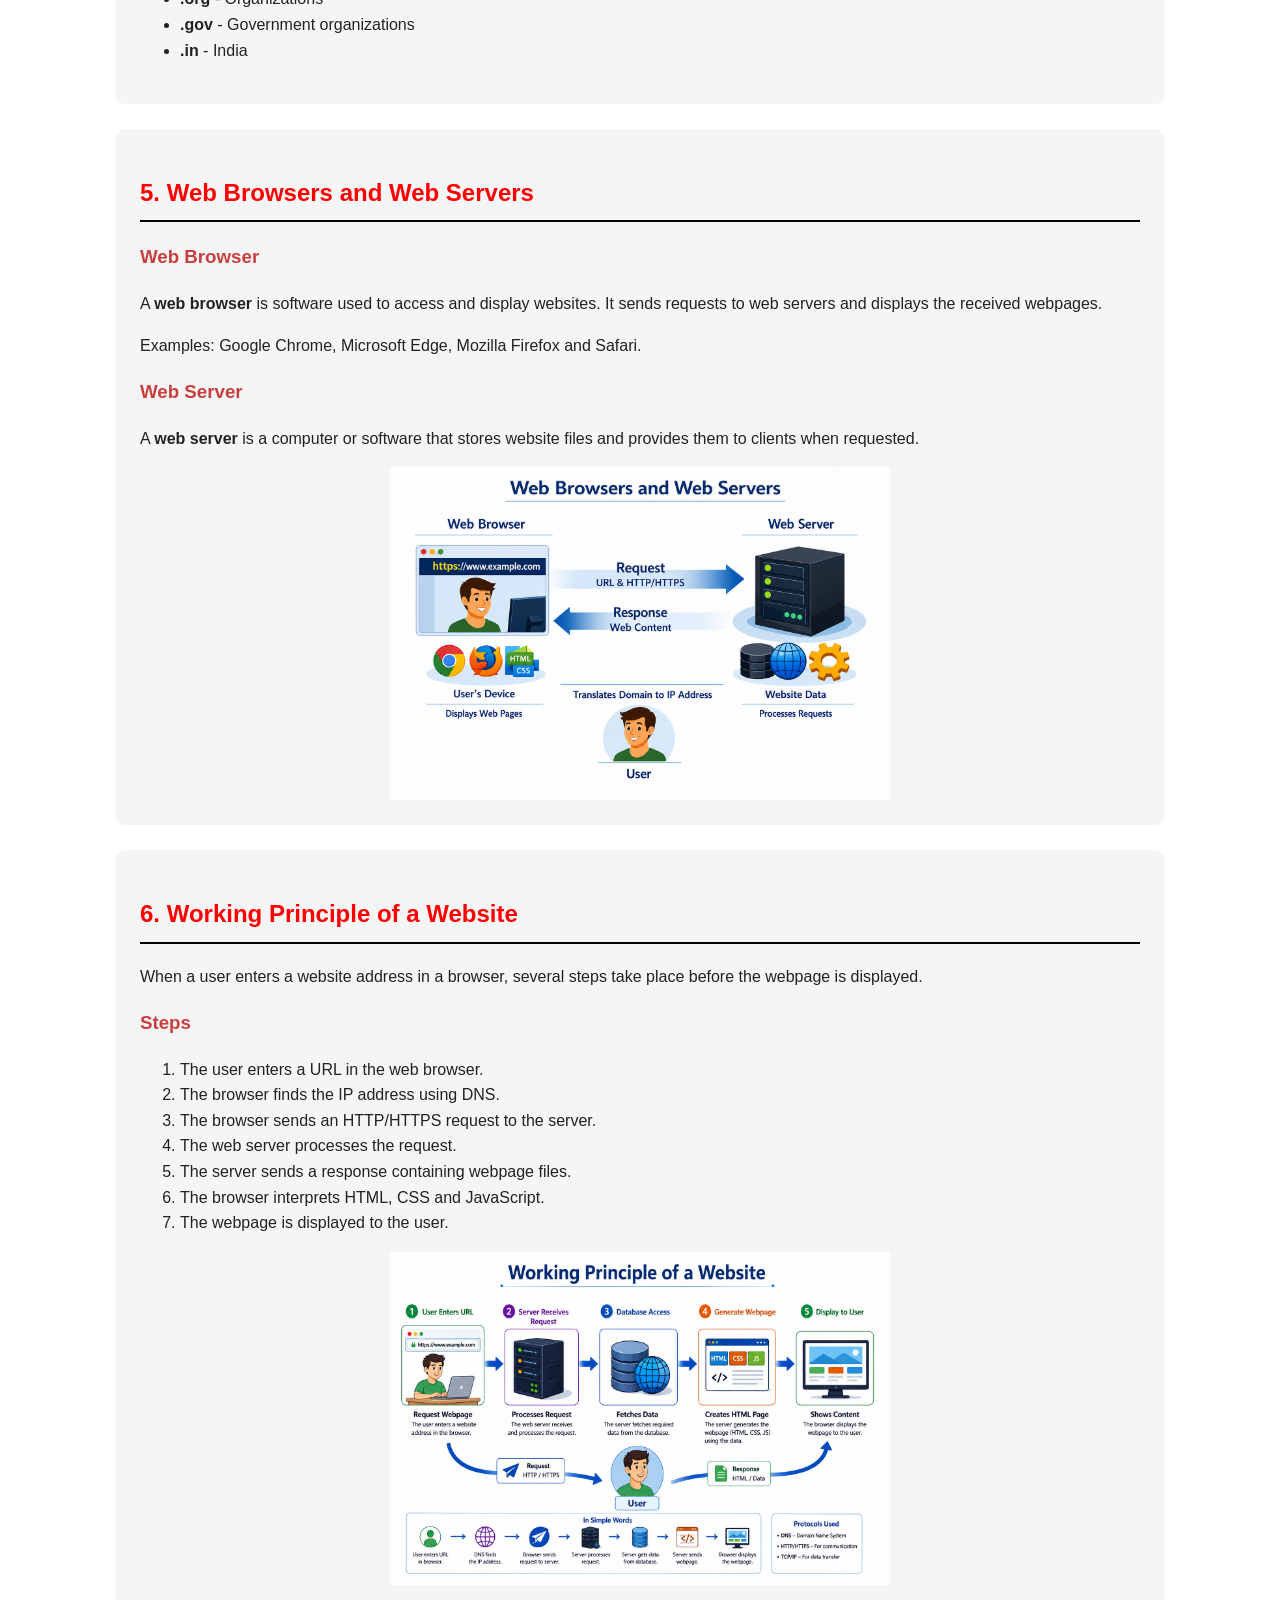
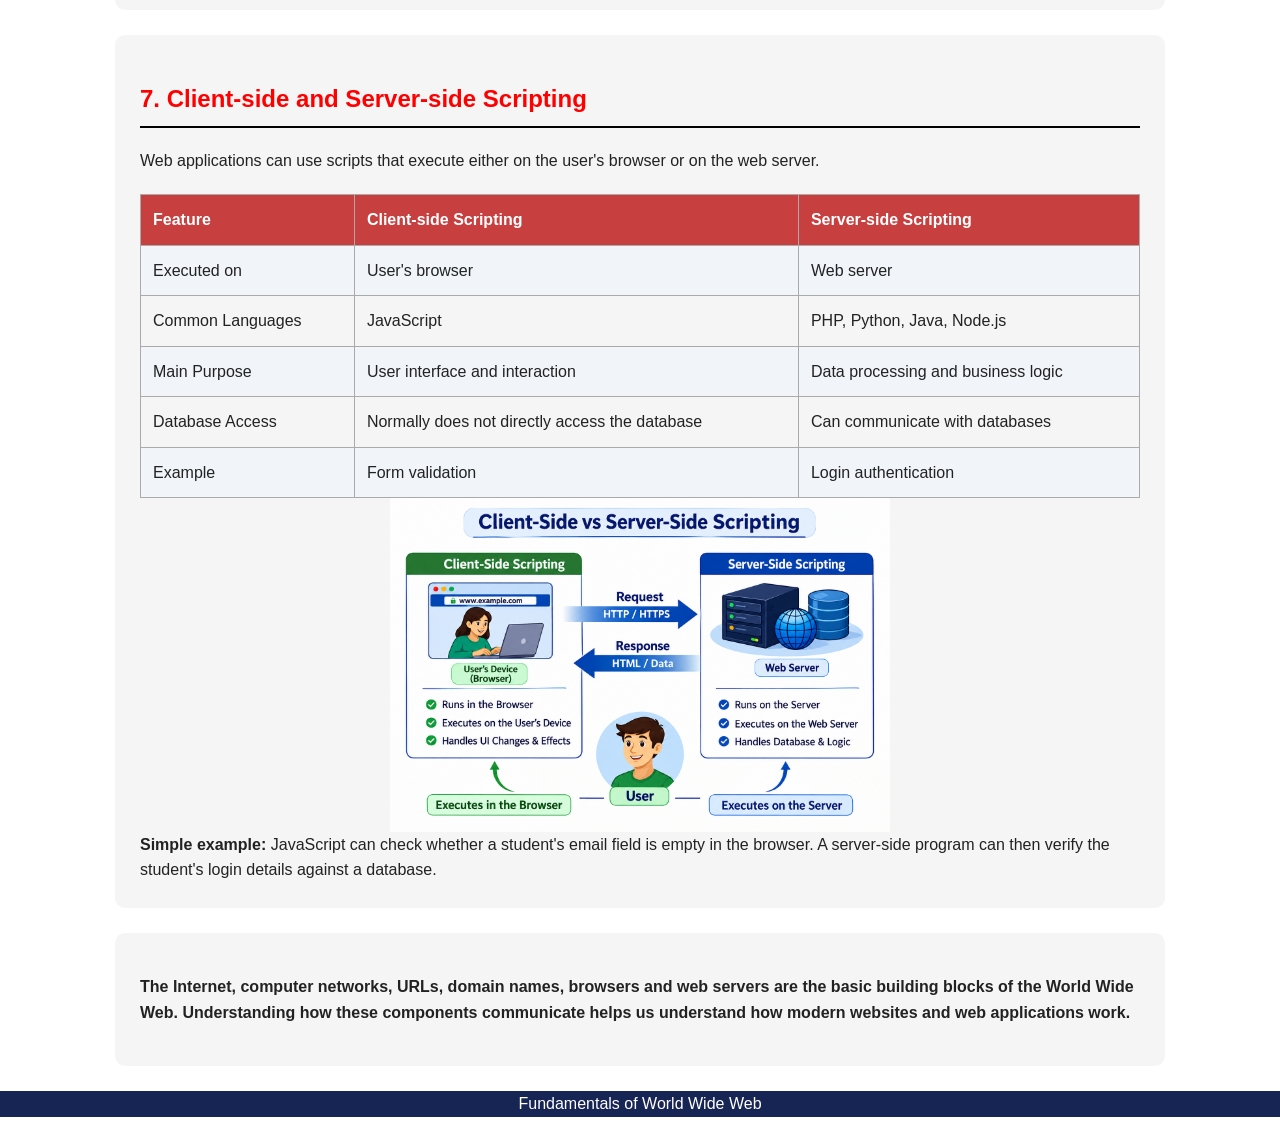
==== commit 2517fdde: "Update programs" ====
--- a/Basics-World Wide Web/index.html
+++ b/Basics-World Wide Web/index.html
@@ -307,7 +307,7 @@
 
 
     <!-- Conclusion -->
-    <section></section>
+    <section>
         <p>
            <b>The Internet, computer networks, URLs, domain names, browsers
             and web servers are the basic building blocks of the World Wide
